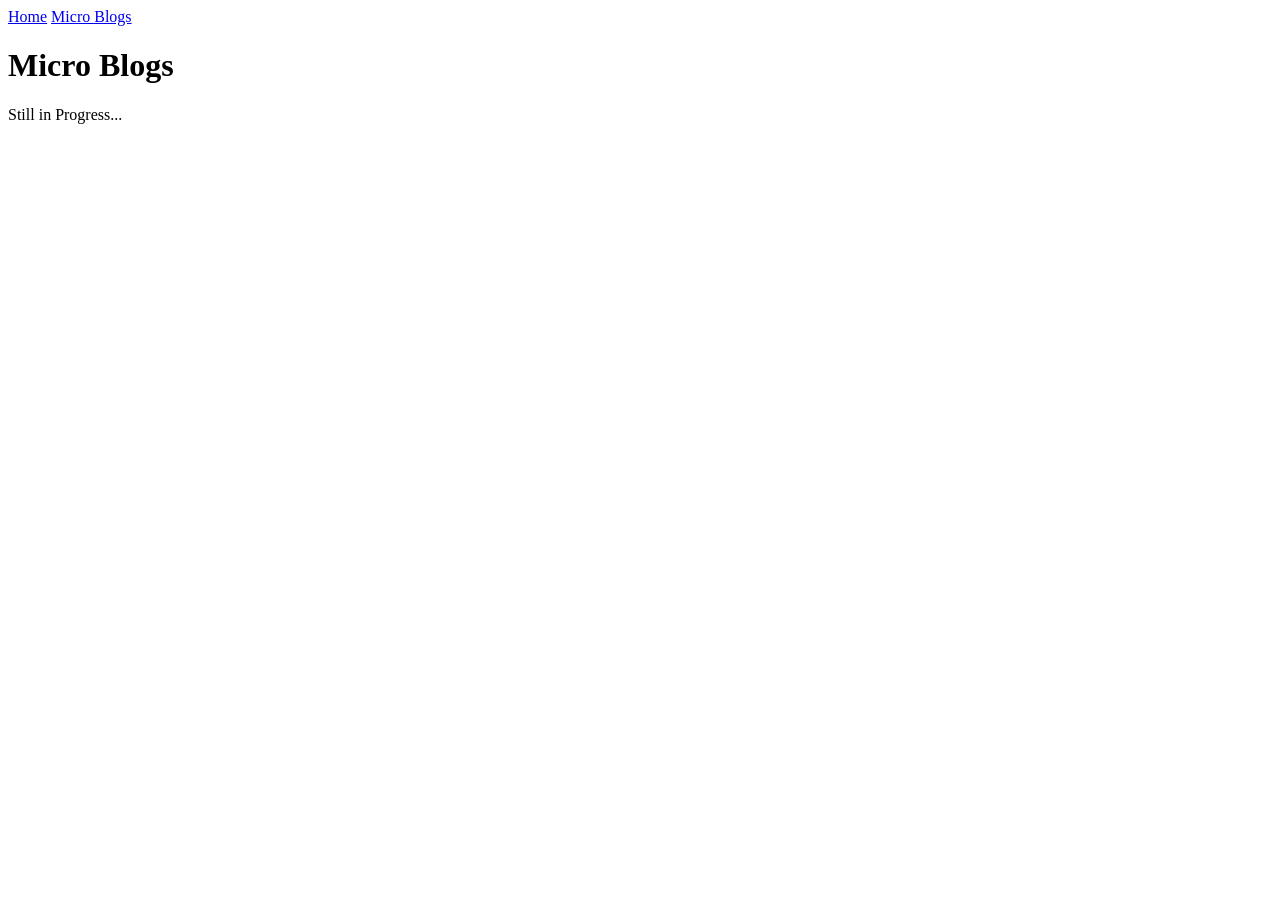
==== micro.html @ 507eb246 "Added nav bar and new page for micro blogs" ====
<!DOCTYPE html>
<html>
<head>
<title>Micro Blogs</title>
<meta charset="UTF-8">
</head>

<body>
<header>
            <nav>
                <a href="index.html">Home</a>
                <a href="micro.html">Micro Blogs</a>
            </nav>
</header>

<main>
<h1>
    Micro Blogs
</h1>
<p>Still in Progress...</p>
</main>

<footer>

</footer>

</body>

</html>
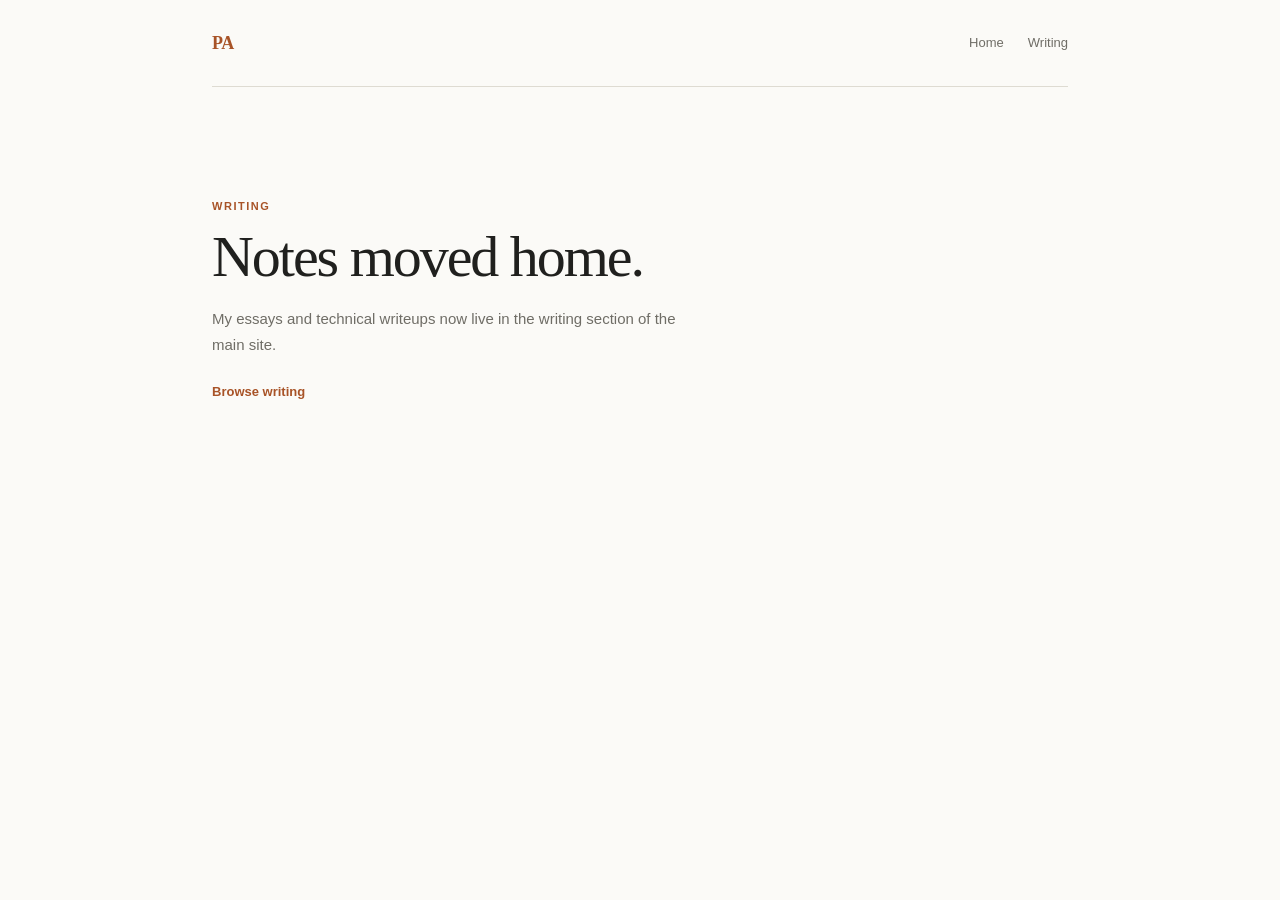
==== commit 0b6cd2f9: "Redesign personal portfolio" ====
--- a/micro.html
+++ b/micro.html
@@ -1,29 +1,26 @@
 <!DOCTYPE html>
-<html>
+<html lang="en">
 <head>
-<title>Micro Blogs</title>
-<meta charset="UTF-8">
+    <meta charset="UTF-8">
+    <meta name="viewport" content="width=device-width, initial-scale=1.0">
+    <meta name="robots" content="noindex">
+    <title>Writing | Pranay Agrawal</title>
+    <link rel="stylesheet" href="style.css">
 </head>
+<body>
+    <header class="site-header">
+        <a class="wordmark" href="index.html" aria-label="Pranay Agrawal, home">PA</a>
+        <nav class="site-nav" aria-label="Primary navigation">
+            <a href="index.html">Home</a>
+            <a href="index.html#writing">Writing</a>
+        </nav>
+    </header>
 
-<body>
-<header>
-            <nav>
-                <a href="index.html">Home</a>
-                <a href="micro.html">Micro Blogs</a>
-            </nav>
-</header>
-
-<main>
-<h1>
-    Micro Blogs
-</h1>
-<p>Still in Progress...</p>
-</main>
-
-<footer>
-
-</footer>
-
+    <main class="legacy-page">
+        <p class="eyebrow">Writing</p>
+        <h1>Notes moved home.</h1>
+        <p>My essays and technical writeups now live in the writing section of the main site.</p>
+        <a class="text-link" href="index.html#writing">Browse writing</a>
+    </main>
 </body>
-
-</html>+</html>
--- a/style.css
+++ b/style.css
@@ -0,0 +1,456 @@
+:root {
+    --paper: #fbfaf7;
+    --ink: #20201e;
+    --muted: #6f6d66;
+    --line: #dedbd2;
+    --accent: #a85327;
+    --accent-soft: #efe0d3;
+    --panel: #f3f0e9;
+}
+
+* {
+    box-sizing: border-box;
+    margin: 0;
+    padding: 0;
+}
+
+html {
+    scroll-behavior: smooth;
+}
+
+body {
+    max-width: 920px;
+    margin: 0 auto;
+    padding: 0 32px;
+    color: var(--ink);
+    background: var(--paper);
+    font-family: Inter, ui-sans-serif, -apple-system, BlinkMacSystemFont, "Segoe UI", sans-serif;
+    font-size: 15px;
+    line-height: 1.68;
+    text-rendering: optimizeLegibility;
+}
+
+a {
+    color: inherit;
+    text-decoration-color: transparent;
+    text-underline-offset: 4px;
+    transition: color 160ms ease, text-decoration-color 160ms ease;
+}
+
+a:hover {
+    color: var(--accent);
+    text-decoration-color: currentColor;
+}
+
+a:focus-visible {
+    outline: 2px solid var(--accent);
+    outline-offset: 4px;
+    border-radius: 2px;
+}
+
+.site-header {
+    display: flex;
+    align-items: center;
+    justify-content: space-between;
+    padding: 28px 0;
+    border-bottom: 1px solid var(--line);
+}
+
+.wordmark {
+    color: var(--accent);
+    font-family: Georgia, "Times New Roman", serif;
+    font-size: 18px;
+    font-weight: 700;
+    letter-spacing: -0.02em;
+}
+
+.site-nav {
+    display: flex;
+    gap: 24px;
+    color: var(--muted);
+    font-size: 13px;
+}
+
+.hero {
+    display: grid;
+    grid-template-columns: minmax(0, 1fr) 190px;
+    gap: 72px;
+    align-items: center;
+    padding: 90px 0 96px;
+}
+
+.eyebrow,
+.project-meta,
+.section-index {
+    color: var(--accent);
+    font-size: 11px;
+    font-weight: 700;
+    letter-spacing: 0.14em;
+    text-transform: uppercase;
+}
+
+.hero h1 {
+    max-width: 600px;
+    margin: 10px 0 24px;
+    font-family: Georgia, "Times New Roman", serif;
+    font-size: clamp(38px, 6vw, 58px);
+    font-weight: 400;
+    line-height: 1.06;
+    letter-spacing: -0.035em;
+}
+
+.hero-intro {
+    max-width: 580px;
+    color: #4e4c47;
+    font-size: 16px;
+}
+
+.hero-intro a {
+    color: var(--accent);
+}
+
+.social-links {
+    display: flex;
+    flex-wrap: wrap;
+    gap: 8px 18px;
+    margin-top: 28px;
+    font-size: 13px;
+    font-weight: 600;
+}
+
+.social-links a {
+    color: var(--accent);
+}
+
+.hero-photo {
+    position: relative;
+}
+
+.hero-photo::before {
+    position: absolute;
+    inset: 8px -8px -8px 8px;
+    z-index: -1;
+    border: 1px solid var(--accent);
+    border-radius: 50%;
+    content: "";
+    opacity: 0.35;
+}
+
+.hero-photo img {
+    display: block;
+    width: 190px;
+    height: 190px;
+    border-radius: 50%;
+    object-fit: cover;
+    object-position: center 60%;
+    filter: saturate(0.85) contrast(1.02);
+}
+
+.section {
+    padding: 72px 0;
+    border-top: 1px solid var(--line);
+}
+
+.section-heading {
+    display: grid;
+    grid-template-columns: 46px 1fr;
+    align-items: baseline;
+    margin-bottom: 46px;
+}
+
+.section-heading h2 {
+    font-family: Georgia, "Times New Roman", serif;
+    font-size: 28px;
+    font-weight: 400;
+    letter-spacing: -0.02em;
+}
+
+.project {
+    display: grid;
+    grid-template-columns: 210px minmax(0, 1fr);
+    gap: 34px;
+    align-items: start;
+}
+
+.project + .project {
+    margin-top: 54px;
+    padding-top: 54px;
+    border-top: 1px solid rgba(222, 219, 210, 0.7);
+}
+
+.project-visual {
+    position: relative;
+    display: block;
+    width: 210px;
+    height: 142px;
+    overflow: hidden;
+    border: 1px solid var(--line);
+    border-radius: 7px;
+    background: var(--panel);
+    text-decoration: none;
+}
+
+.project-visual:hover {
+    text-decoration: none;
+}
+
+.image-visual img {
+    width: 100%;
+    height: 100%;
+    object-fit: cover;
+    transition: transform 240ms ease;
+}
+
+.image-visual:hover img {
+    transform: scale(1.025);
+}
+
+.plot-visual img {
+    object-fit: contain;
+    padding: 5px;
+    background: #fff;
+}
+
+.dream-visual img {
+    object-fit: contain;
+    padding: 20px 10px;
+    background: #ece9e1;
+    filter: sepia(0.12) saturate(0.85);
+}
+
+.bot-visual {
+    background: #0e4937;
+}
+
+.bot-visual img {
+    object-position: center 57%;
+}
+
+.project-meta {
+    margin-bottom: 7px;
+    color: var(--muted);
+    letter-spacing: 0.1em;
+}
+
+.project-copy h3,
+.text-block h3 {
+    margin-bottom: 9px;
+    font-family: Georgia, "Times New Roman", serif;
+    font-size: 20px;
+    font-weight: 400;
+    line-height: 1.25;
+    letter-spacing: -0.015em;
+}
+
+.project-copy > p:not(.project-meta),
+.text-block p {
+    color: #55534e;
+    font-size: 14px;
+}
+
+.project-copy strong,
+.text-block strong {
+    color: #34332f;
+    font-weight: 650;
+}
+
+.project-links {
+    display: flex;
+    flex-wrap: wrap;
+    gap: 16px;
+    margin-top: 14px;
+    font-size: 12px;
+    font-weight: 700;
+}
+
+.project-links a {
+    color: var(--accent);
+}
+
+.compact-section {
+    display: grid;
+    grid-template-columns: 244px minmax(0, 1fr);
+    gap: 0;
+}
+
+.compact-section .section-heading {
+    display: block;
+    margin: 0;
+}
+
+.compact-section .section-index {
+    margin-bottom: 7px;
+}
+
+.compact-section .section-heading h2 {
+    font-size: 23px;
+}
+
+.exploring-content {
+    display: grid;
+    gap: 24px;
+}
+
+.pointer-visual {
+    display: block;
+    width: 100%;
+    max-width: 520px;
+    height: auto;
+    border: 1px solid var(--line);
+    border-radius: 7px;
+    background: var(--panel);
+}
+
+.writing-list {
+    border-top: 1px solid var(--line);
+}
+
+.writing-list a {
+    display: flex;
+    align-items: center;
+    justify-content: space-between;
+    gap: 24px;
+    padding: 16px 2px;
+    border-bottom: 1px solid var(--line);
+    font-family: Georgia, "Times New Roman", serif;
+    font-size: 16px;
+}
+
+.writing-list a:hover {
+    text-decoration: none;
+}
+
+.link-arrow {
+    color: var(--accent);
+    font-family: Inter, ui-sans-serif, sans-serif;
+    font-size: 13px;
+}
+
+.about-grid {
+    max-width: 520px;
+}
+
+.site-footer {
+    display: flex;
+    align-items: center;
+    justify-content: space-between;
+    gap: 20px;
+    padding: 28px 0 42px;
+    border-top: 1px solid var(--line);
+    color: var(--muted);
+    font-size: 12px;
+}
+
+.site-footer a {
+    color: var(--accent);
+}
+
+.legacy-page {
+    max-width: 560px;
+    padding: 110px 0;
+}
+
+.legacy-page h1 {
+    margin: 10px 0 18px;
+    font-family: Georgia, "Times New Roman", serif;
+    font-size: clamp(38px, 7vw, 58px);
+    font-weight: 400;
+    line-height: 1.08;
+    letter-spacing: -0.035em;
+}
+
+.legacy-page > p:not(.eyebrow) {
+    max-width: 480px;
+    color: var(--muted);
+}
+
+.text-link {
+    display: inline-block;
+    margin-top: 24px;
+    color: var(--accent);
+    font-size: 13px;
+    font-weight: 700;
+}
+
+@media (prefers-reduced-motion: reduce) {
+    html {
+        scroll-behavior: auto;
+    }
+
+    *,
+    *::before,
+    *::after {
+        transition-duration: 0.01ms !important;
+    }
+}
+
+@media (max-width: 700px) {
+    body {
+        padding: 0 22px;
+    }
+
+    .hero {
+        grid-template-columns: 1fr;
+        gap: 36px;
+        padding: 62px 0 72px;
+    }
+
+    .hero-photo {
+        grid-row: 1;
+        width: max-content;
+    }
+
+    .hero-photo img {
+        width: 136px;
+        height: 136px;
+    }
+
+    .hero h1 {
+        font-size: clamp(38px, 12vw, 52px);
+    }
+
+    .project {
+        grid-template-columns: 1fr;
+        gap: 22px;
+    }
+
+    .project-visual {
+        width: 100%;
+        height: min(49vw, 250px);
+    }
+
+    .compact-section {
+        grid-template-columns: 1fr;
+        gap: 32px;
+    }
+
+}
+
+@media (max-width: 440px) {
+    .site-header {
+        padding: 22px 0;
+    }
+
+    .site-nav {
+        gap: 16px;
+    }
+
+    .section {
+        padding: 58px 0;
+    }
+
+    .section-heading {
+        grid-template-columns: 36px 1fr;
+        margin-bottom: 36px;
+    }
+
+    .project + .project {
+        margin-top: 44px;
+        padding-top: 44px;
+    }
+
+    .site-footer {
+        align-items: flex-start;
+        flex-direction: column;
+    }
+}
